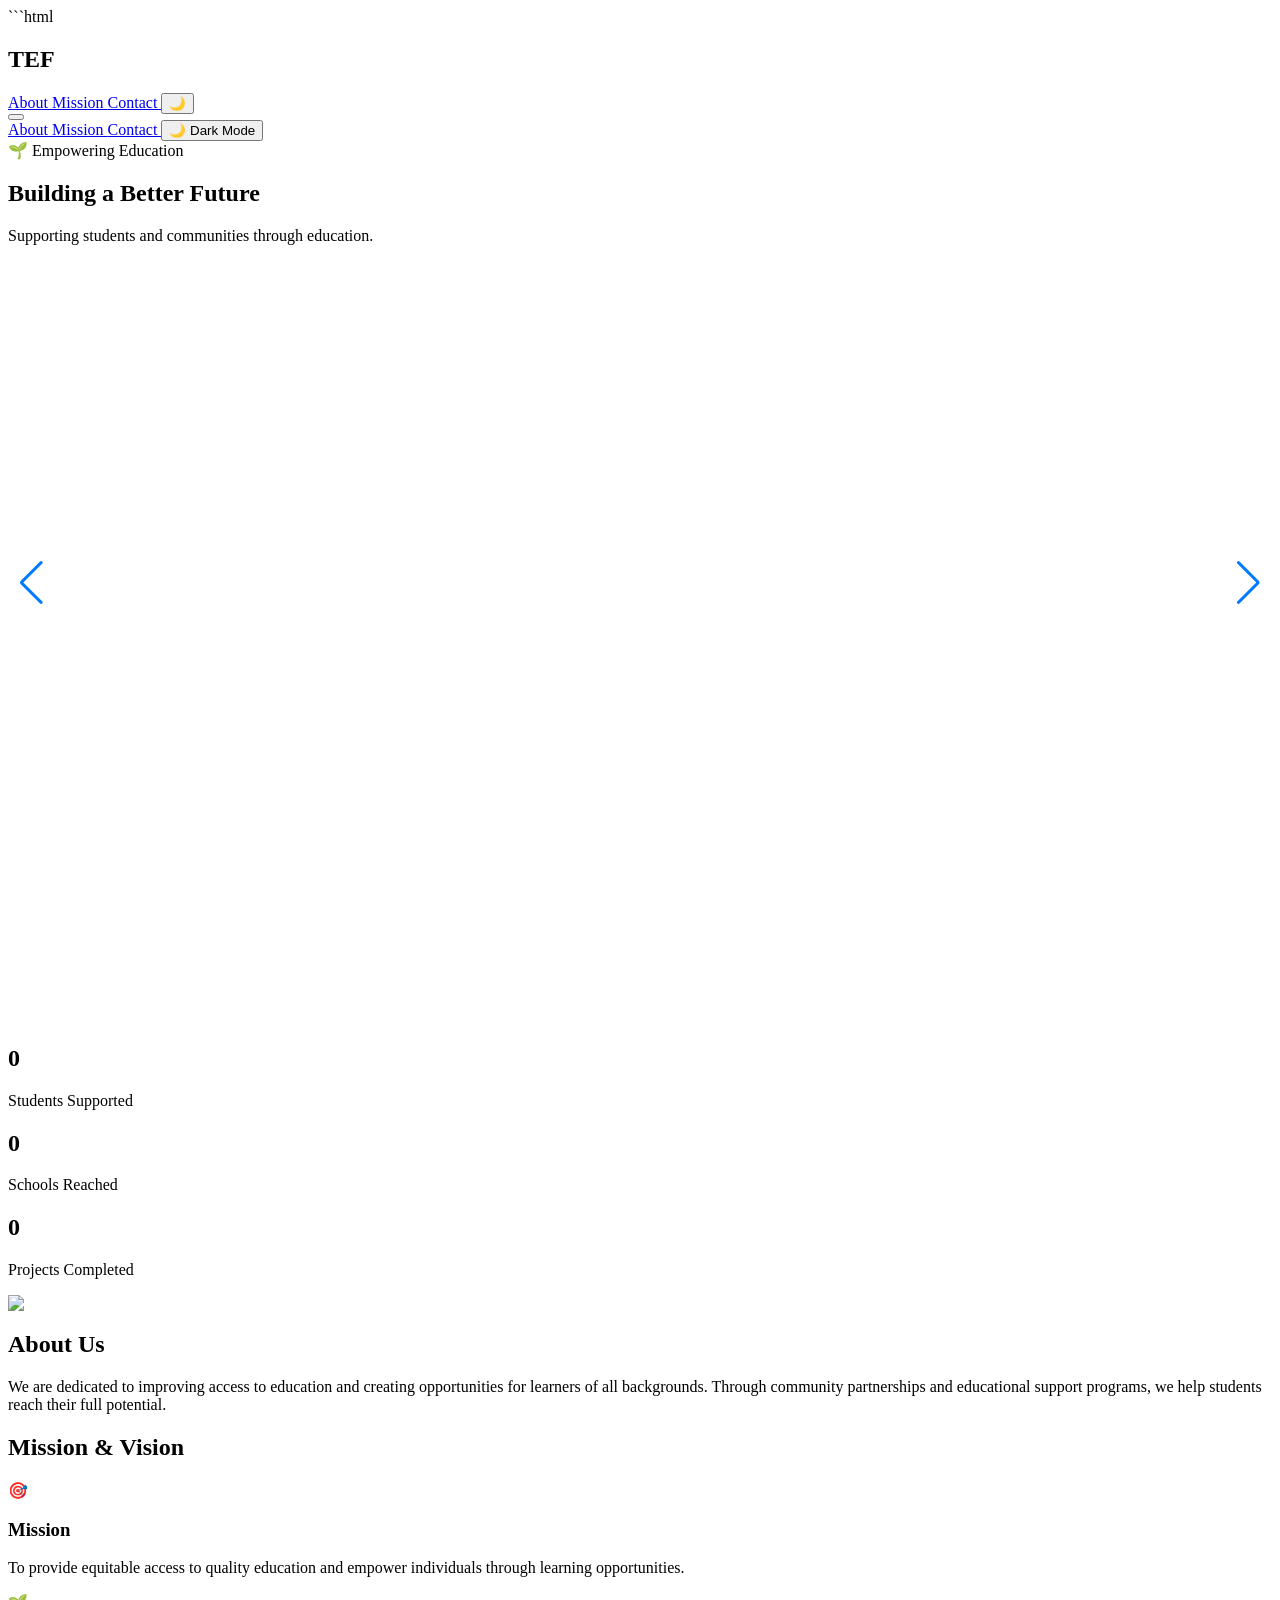
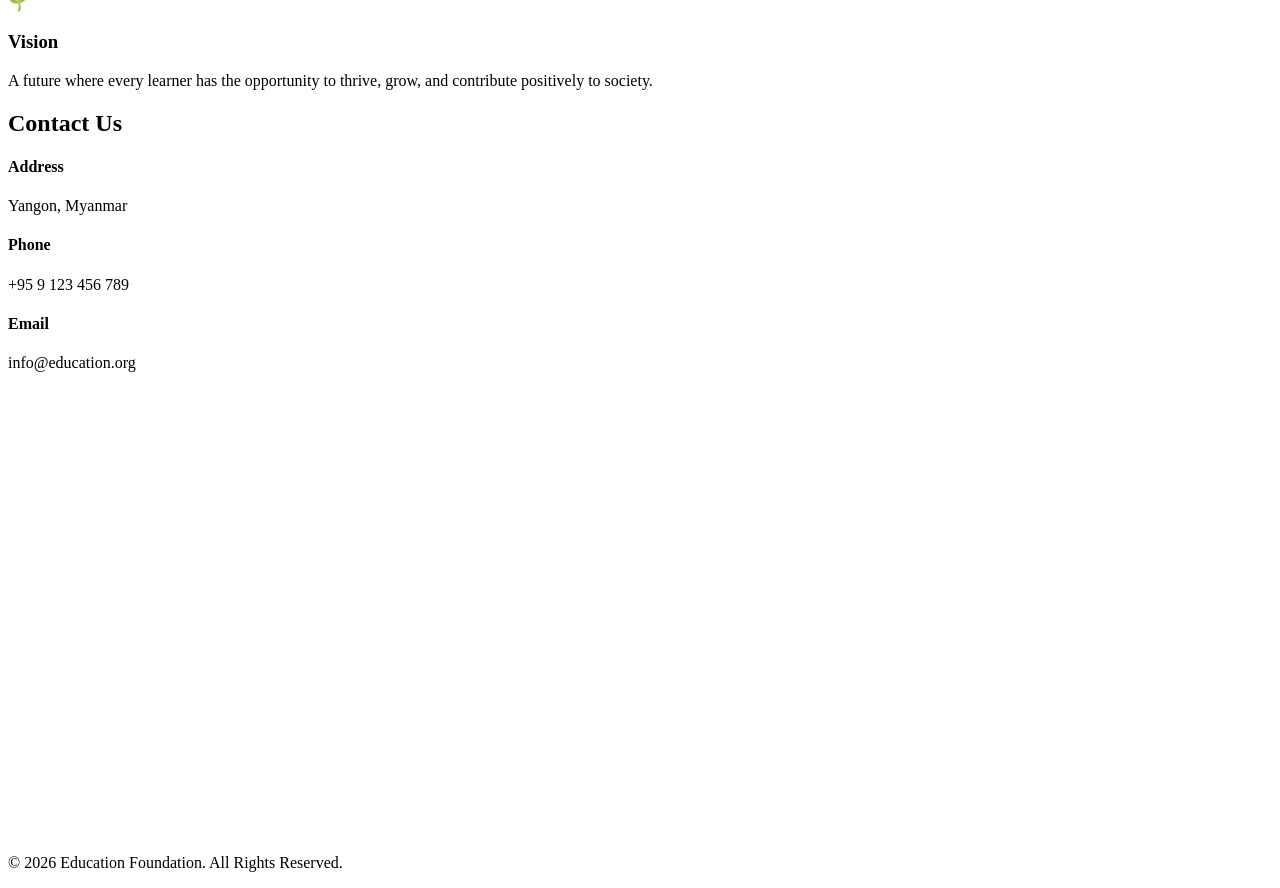
==== index.html @ 76b87ffc "Add files via upload" ====
```html
<!DOCTYPE html>
<html lang="en" class="scroll-smooth">

<head>
  <meta charset="UTF-8" />
  <meta name="viewport" content="width=device-width, initial-scale=1.0" />

  <title>Education Foundation</title>

  <!-- Tailwind CDN -->
  <script src="https://cdn.tailwindcss.com"></script>

  <!-- Swiper CSS -->
  <link rel="stylesheet" href="https://cdn.jsdelivr.net/npm/swiper@11/swiper-bundle.min.css"/>

  <!-- Fonts -->
  <link rel="preconnect" href="https://fonts.googleapis.com">
  <link href="https://fonts.googleapis.com/css2?family=Poppins:wght@300;400;500;600;700&display=swap" rel="stylesheet">

  <link href="https://unpkg.com/aos@2.3.1/dist/aos.css" rel="stylesheet">
  <link rel="stylesheet" href="css/style.css"> 
</head>


<body
  class="bg-gradient-to-b from-green-50 to-white text-stone-900 transition-colors duration-300">
  <!-- Navbar -->
  <nav id="navbar"
  class="fixed top-0 w-full z-50 transition-all duration-300 backdrop-blur-md bg-white/70 border-b border-green-100">

  <div class="max-w-7xl mx-auto px-6">

    <!-- Top Bar -->
    <div class="flex justify-between items-center h-20">

      <!-- Logo -->
      <h1 class="logo-text font-bold text-2xl text-green-700">
        TEF
      </h1>

      <!-- Desktop Menu -->
      <div class="hidden md:flex items-center gap-8">

        <a href="#about" class="nav-link hover:text-green-700">
          About
        </a>

        <a href="#mission" class="nav-link hover:text-green-700">
          Mission
        </a>

        <a href="#contact" class="nav-link hover:text-green-700">
          Contact
        </a>

        <button
          id="themeToggle"
          class="p-2 rounded-full bg-green-100 hover:bg-green-200 transition"
          aria-label="Toggle theme">
          🌙
        </button>

      </div>

      <!-- Mobile Menu Button -->
      <button id="menuBtn" class="md:hidden text-green-700">

        <svg
          xmlns="http://www.w3.org/2000/svg"
          class="w-8 h-8"
          fill="none"
          viewBox="0 0 24 24"
          stroke="currentColor">

          <path
            stroke-linecap="round"
            stroke-linejoin="round"
            stroke-width="2"
            d="M4 6h16M4 12h16M4 18h16" />

        </svg>

      </button>

    </div>

    <!-- Mobile Menu -->
    <div
      id="mobileMenu"
      class="max-h-0 overflow-hidden transition-all duration-300 md:hidden">

      <div class="flex flex-col gap-4 pb-6">

        <a href="#about" class="mobile-link">
          About
        </a>

        <a href="#mission" class="mobile-link">
          Mission
        </a>

        <a href="#contact" class="mobile-link">
          Contact
        </a>

        <button
          id="mobileThemeToggle"
          class="text-left">
          🌙 Dark Mode
        </button>

      </div>

    </div>

  </div>

</nav>
      
  <!-- Hero -->
  <section class="relative h-screen overflow-hidden">

    <div class="swiper heroSwiper h-full">

      <div class="swiper-wrapper">

        <!-- SLIDE 1 -->
        <div class="swiper-slide">
          <div class="h-screen flex items-center justify-center bg-cover bg-center relative"
               style="background-image:url('https://images.unsplash.com/photo-1509062522246-3755977927d7')">

            <div class="absolute inset-0 bg-black/60"></div>

            <div class="relative z-10 text-center text-white max-w-4xl px-6">

              <span class="hero-badge inline-block bg-green-500/80 px-4 py-2 rounded-full mb-6">
                🌱 Empowering Education
              </span>

              <h1 class="hero-title text-5xl md:text-7xl font-bold">
                Building a Better Future
              </h1>

              <p class="hero-text mt-6 text-lg md:text-xl text-white/90">
                Supporting students and communities through education.
              </p>

            </div>
          </div>
        </div>

        <!-- SLIDE 2 -->
        <div class="swiper-slide">
          <div class="h-screen flex items-center justify-center bg-cover bg-center relative"
               style="background-image:url('https://images.unsplash.com/photo-1523240795612-9a054b0db644')">

            <div class="absolute inset-0 bg-black/60"></div>

            <div class="relative z-10 text-center text-white max-w-4xl px-6">

              <span class="hero-badge inline-block bg-green-500/80 px-4 py-2 rounded-full mb-6">
                🎓 Education For All
              </span>

              <h1 class="hero-title text-5xl md:text-7xl font-bold">
                Empowering Young Minds
              </h1>

              <p class="hero-text mt-6 text-lg md:text-xl text-white/90">
                Creating opportunities for a brighter future.
              </p>

            </div>
          </div>
        </div>

        <!-- SLIDE 3 -->
        <div class="swiper-slide">
          <div class="h-screen flex items-center justify-center bg-cover bg-center relative"
               style="background-image:url('https://images.unsplash.com/photo-1522202176988-66273c2fd55f')">

            <div class="absolute inset-0 bg-black/60"></div>

            <div class="relative z-10 text-center text-white max-w-4xl px-6">

              <span class="hero-badge inline-block bg-green-500/80 px-4 py-2 rounded-full mb-6">
                📚 Learning Together
              </span>

              <h1 class="hero-title text-5xl md:text-7xl font-bold">
                Education Changes Lives
              </h1>

              <p class="hero-text mt-6 text-lg md:text-xl text-white/90">
                Building stronger communities through learning.
              </p>

            </div>
          </div>
        </div>

      </div>

      <!-- Controls -->
      <div class="swiper-button-prev"></div>
      <div class="swiper-button-next"></div>
      <div class="swiper-pagination"></div>

    </div>

  </section>
  <section class="py-20 bg-white">

  <div class="max-w-6xl mx-auto px-6 grid md:grid-cols-3 gap-10 text-center">

    <div data-aos="fade-up">
      <h2 class="text-5xl font-bold text-green-700 counter" data-target="5000">0</h2>
      <p class="text-gray-600 mt-2">Students Supported</p>
    </div>

    <div data-aos="fade-up" data-aos-delay="200">
      <h2 class="text-5xl font-bold text-green-700 counter" data-target="120">0</h2>
      <p class="text-gray-600 mt-2">Schools Reached</p>
    </div>

    <div data-aos="fade-up" data-aos-delay="400">
      <h2 class="text-5xl font-bold text-green-700 counter" data-target="35">0</h2>
      <p class="text-gray-600 mt-2">Projects Completed</p>
    </div>

  </div>

</section>

  <!-- About -->
  <section id="about" class="py-28">

    <div class="max-w-6xl mx-auto px-6">

      <div class="grid md:grid-cols-2 gap-14 items-center">

        <img
          src="https://images.unsplash.com/photo-1509062522246-3755977927d7"
          class="rounded-3xl shadow-xl w-full object-cover h-[450px]">

        <div>

          <h2 class="text-4xl font-bold text-stone-900">

            About Us

          </h2>

          <p class="mt-6 text-stone-600 leading-relaxed">

            We are dedicated to improving access to education and creating opportunities for learners of all backgrounds. Through community partnerships and educational support programs, we help students reach their full potential.

          </p>

        </div>

      </div>

    </div>

  </section>

  <!-- Mission Vision -->
  <section id="mission" class="py-20">

    <div class="max-w-6xl mx-auto px-6">

      <div class="text-center mb-14">

        <h2 class="text-4xl font-bold text-stone-900">
          Mission & Vision
        </h2>

      </div>

      <div class="grid md:grid-cols-2 gap-8">

        <div
          class="bg-white p-10 rounded-3xl shadow-[0_10px_40px_rgba(0,0,0,.08)]">

          <div class="text-4xl mb-4">
            🎯
          </div>

          <h3 class="text-2xl font-semibold text-green-700">
            Mission
          </h3>

          <p class="mt-4 text-stone-600">

            To provide equitable access to quality education and empower individuals through learning opportunities.

          </p>

        </div>

        <div
          class="bg-white p-10 rounded-3xl shadow-[0_10px_40px_rgba(0,0,0,.08)]">

          <div class="text-4xl mb-4">
            🌱
          </div>

          <h3 class="text-2xl font-semibold text-green-700">
            Vision
          </h3>

          <p class="mt-4 text-stone-600">

            A future where every learner has the opportunity to thrive, grow, and contribute positively to society.

          </p>

        </div>

      </div>

    </div>

  </section>

  <!-- Contact -->
  <section id="contact" class="py-28">

    <div class="max-w-6xl mx-auto px-6">

      <div class="grid md:grid-cols-2 gap-10">

        <!-- Contact Info -->

        <div
          class="bg-white p-10 rounded-3xl shadow-[0_10px_40px_rgba(0,0,0,.08)]">

          <h2 class="text-3xl font-bold text-stone-900 mb-8">

            Contact Us

          </h2>

          <div class="space-y-6">

            <div>
              <h4 class="font-semibold text-green-700">
                Address
              </h4>
              <p class="text-stone-600">
                Yangon, Myanmar
              </p>
            </div>

            <div>
              <h4 class="font-semibold text-green-700">
                Phone
              </h4>
              <p class="text-stone-600">
                +95 9 123 456 789
              </p>
            </div>

            <div>
              <h4 class="font-semibold text-green-700">
                Email
              </h4>
              <p class="text-stone-600">
                info@education.org
              </p>
            </div>

          </div>

        </div>

        <!-- Map -->

        <div
          class="rounded-3xl overflow-hidden shadow-[0_10px_40px_rgba(0,0,0,.08)]">

          <iframe
            src="https://maps.google.com/maps?q=yangon&t=&z=13&ie=UTF8&iwloc=&output=embed"
            width="100%"
            height="450"
            style="border:0;"
            loading="lazy">
          </iframe>

        </div>

      </div>

    </div>

  </section>

  <!-- Footer -->

  <footer class="border-t border-green-100 py-8">

    <div class="max-w-6xl mx-auto px-6 text-center">

      <p class="text-stone-500">

        © 2026 Education Foundation. All Rights Reserved.

      </p>

    </div>

  </footer>
<!-- ================= SCRIPTS ================= -->

  <!-- Swiper JS -->
  <script src="https://cdn.jsdelivr.net/npm/swiper@11/swiper-bundle.min.js"></script>

  <!-- MAIN JS -->
  <script src="js/main.js"></script>  

  <script src="https://unpkg.com/aos@2.3.1/dist/aos.js"></script>
  
  <!--AOS Initialization-->
  <script>
    AOS.init({
      duration: 1000,
      once: true
    });
  </script>
</body>
 
</html>
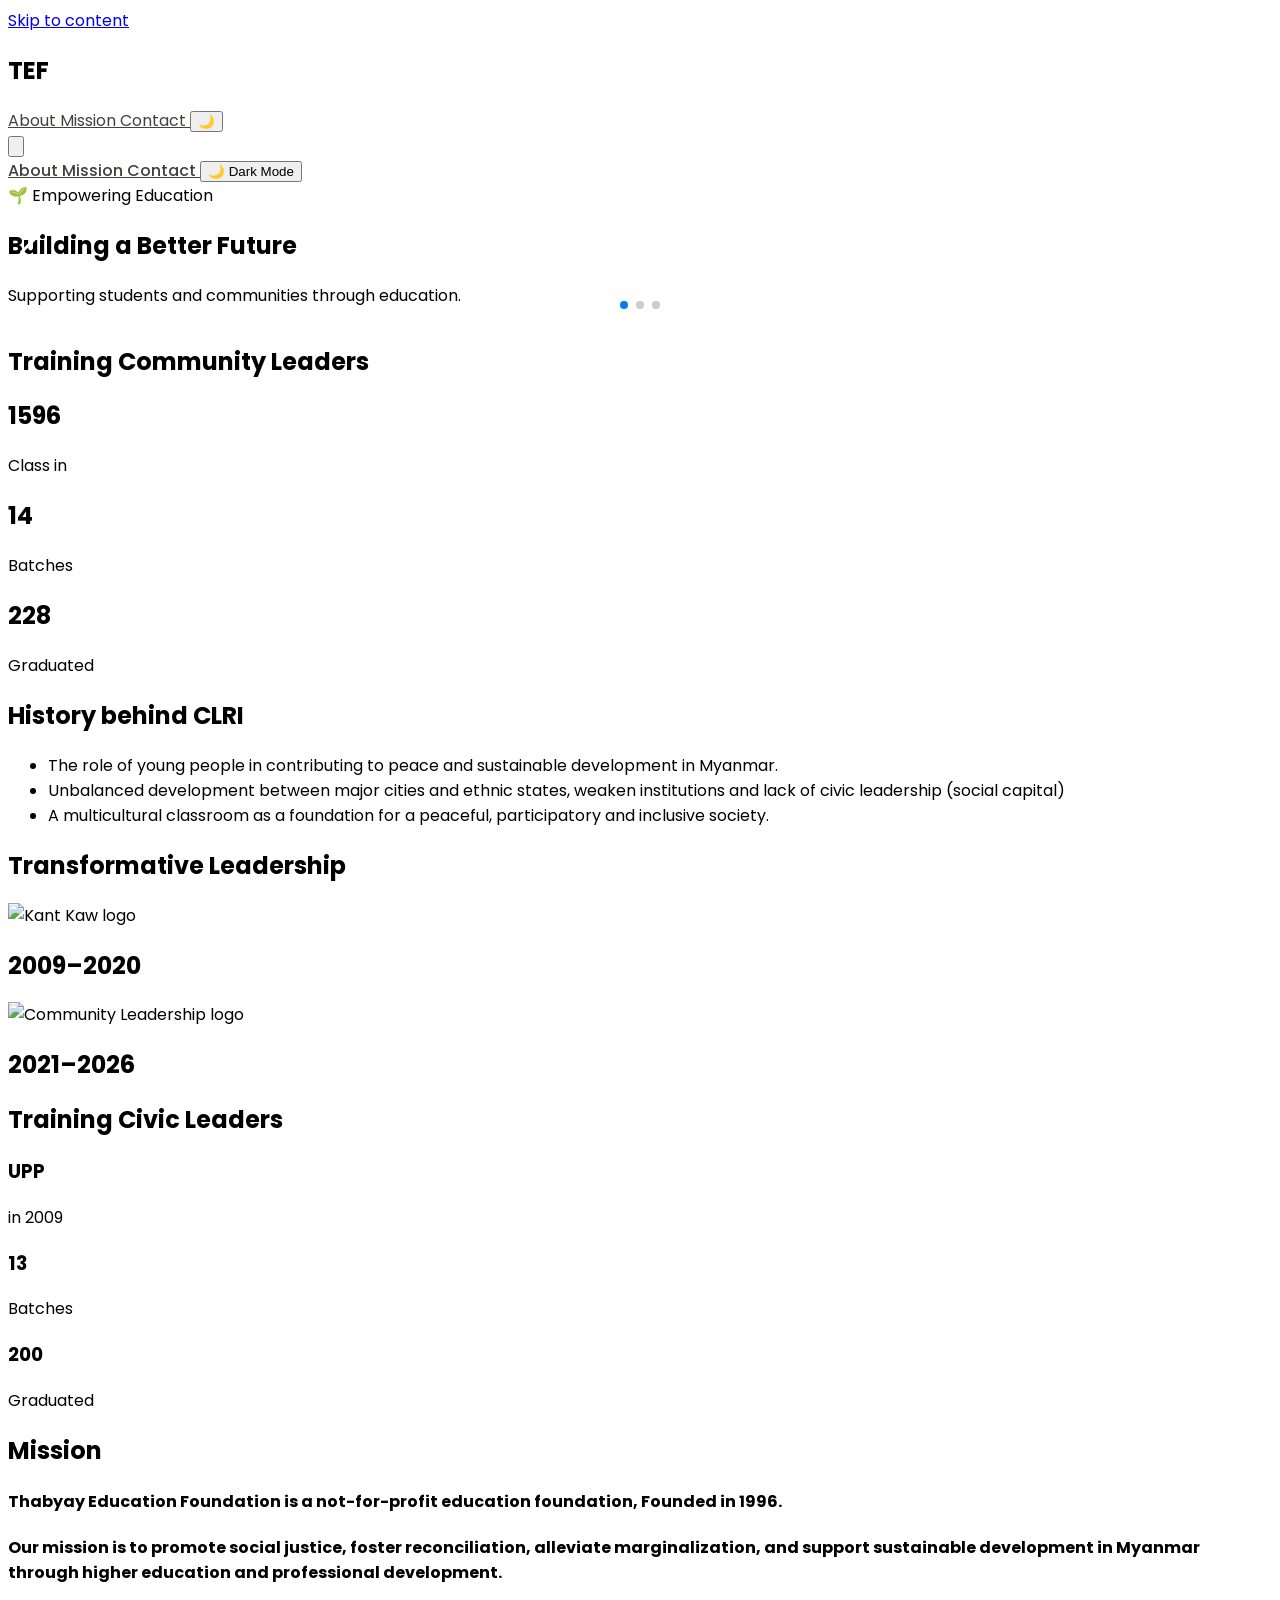
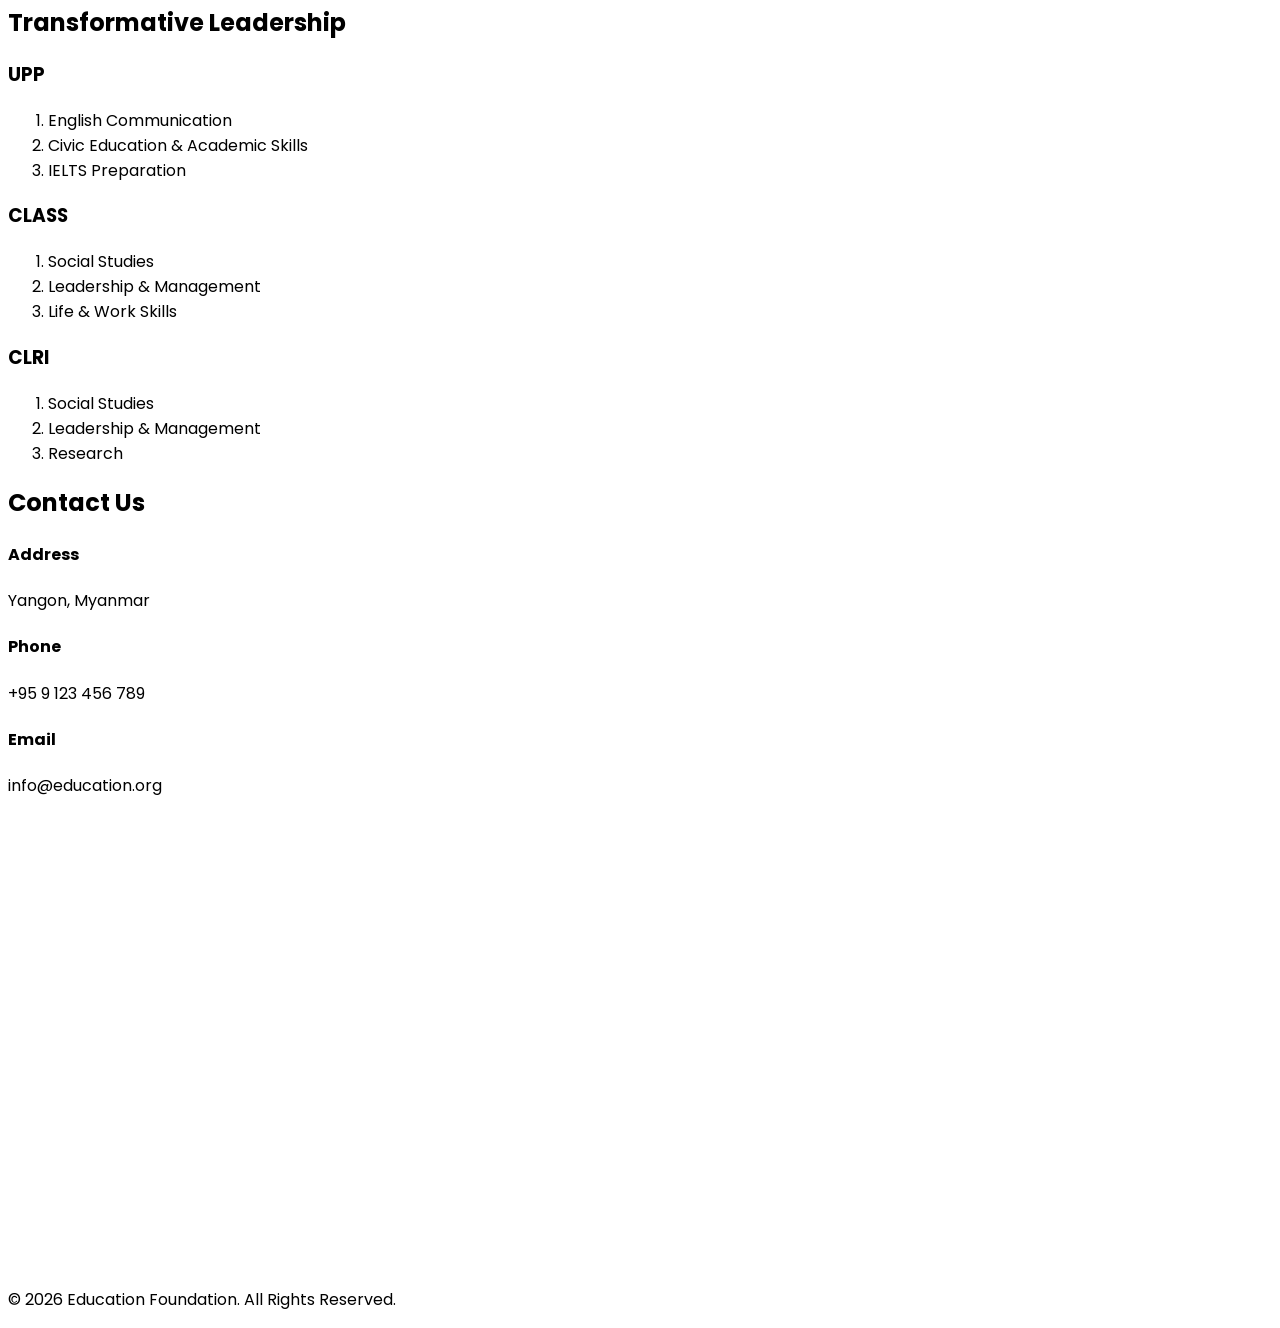
==== commit ee725e0f: "Add files via upload" ====
--- a/index.html
+++ b/index.html
@@ -1,4 +1,3 @@
-```html
 <!DOCTYPE html>
 <html lang="en" class="scroll-smooth">
 
@@ -12,112 +11,122 @@
   <script src="https://cdn.tailwindcss.com"></script>
 
   <!-- Swiper CSS -->
-  <link rel="stylesheet" href="https://cdn.jsdelivr.net/npm/swiper@11/swiper-bundle.min.css"/>
+  <link rel="stylesheet" href="https://cdn.jsdelivr.net/npm/swiper@11/swiper-bundle.min.css" />
 
   <!-- Fonts -->
   <link rel="preconnect" href="https://fonts.googleapis.com">
+  <link rel="preconnect" href="https://fonts.gstatic.com" crossorigin>
+  <link rel="preconnect" href="https://cdn.jsdelivr.net">
+  <link rel="preconnect" href="https://unpkg.com">
   <link href="https://fonts.googleapis.com/css2?family=Poppins:wght@300;400;500;600;700&display=swap" rel="stylesheet">
 
   <link href="https://unpkg.com/aos@2.3.1/dist/aos.css" rel="stylesheet">
-  <link rel="stylesheet" href="css/style.css"> 
+  <link rel="stylesheet" href="css/style.css">
+  <meta name="description"
+    content="Thabyay Education Foundation - Supporting students and communities through education.">
+  <meta name="robots" content="index, follow">
+  <meta property="og:title" content="Education Foundation">
+  <meta property="og:description" content="Thabyay Education Foundation - Empowering communities through education and leadership development.">
+  <meta name="theme-color" content="#16a34a">
+  <link rel="icon" href="favicon.ico">
+  <link rel="canonical" href="https://example.org">
+
+  <script type="application/ld+json">
+  {
+    "@context": "https://schema.org",
+    "@type": "EducationalOrganization",
+    "name": "Thabyay Education Foundation",
+    "description": "Education foundation supporting leadership and community development.",
+    "url": "https://example.org"
+  }
+  </script>
+
 </head>
 
-
-<body
-  class="bg-gradient-to-b from-green-50 to-white text-stone-900 transition-colors duration-300">
+<body class="bg-white text-stone-900 leading-relaxed antialiased font-[Poppins]">
+  <a href="#main" class="absolute left-[-999px] top-auto w-1 h-1 overflow-hidden focus:left-4 focus:top-4 focus:w-auto focus:h-auto focus:bg-white focus:text-black focus:p-2 focus:z-50">
+    Skip to content
+  </a>
   <!-- Navbar -->
   <nav id="navbar"
-  class="fixed top-0 w-full z-50 transition-all duration-300 backdrop-blur-md bg-white/70 border-b border-green-100">
-
-  <div class="max-w-7xl mx-auto px-6">
-
-    <!-- Top Bar -->
-    <div class="flex justify-between items-center h-20">
-
-      <!-- Logo -->
-      <h1 class="logo-text font-bold text-2xl text-green-700">
-        TEF
-      </h1>
-
-      <!-- Desktop Menu -->
-      <div class="hidden md:flex items-center gap-8">
-
-        <a href="#about" class="nav-link hover:text-green-700">
-          About
-        </a>
-
-        <a href="#mission" class="nav-link hover:text-green-700">
-          Mission
-        </a>
-
-        <a href="#contact" class="nav-link hover:text-green-700">
-          Contact
-        </a>
-
-        <button
-          id="themeToggle"
-          class="p-2 rounded-full bg-green-100 hover:bg-green-200 transition"
-          aria-label="Toggle theme">
-          🌙
+    aria-label="Main navigation"
+    class="fixed top-0 w-full z-50 transition-all duration-300 backdrop-blur-md bg-white/70 border-b border-stone-100/40">
+
+    <div class="max-w-7xl mx-auto px-6">
+
+      <!-- Top Bar -->
+      <div class="flex justify-between items-center h-20">
+
+        <!-- Logo -->
+        <h1 class="logo-text font-bold text-2xl text-green-700">
+          TEF
+        </h1>
+
+        <!-- Desktop Menu -->
+        <div class="hidden md:flex items-center gap-8">
+
+          <a href="#about" class="nav-link hover:text-green-700">
+            About
+          </a>
+
+          <a href="#mission" class="nav-link hover:text-green-700">
+            Mission
+          </a>
+
+          <a href="#contact" class="nav-link hover:text-green-700">
+            Contact
+          </a>
+
+          <button id="themeToggle" class="p-2 rounded-full bg-green-100 hover:bg-green-200 transition"
+            aria-label="Toggle theme">
+            🌙
+          </button>
+
+        </div>
+
+        <!-- Mobile Menu Button -->
+        <button id="menuBtn" class="md:hidden text-green-700" aria-label="Open menu" aria-expanded="false">
+
+          <svg xmlns="http://www.w3.org/2000/svg" class="w-8 h-8" fill="none" viewBox="0 0 24 24" stroke="currentColor">
+
+            <path stroke-linecap="round" stroke-linejoin="round" stroke-width="2" d="M4 6h16M4 12h16M4 18h16" />
+
+          </svg>
+
         </button>
 
       </div>
 
-      <!-- Mobile Menu Button -->
-      <button id="menuBtn" class="md:hidden text-green-700">
-
-        <svg
-          xmlns="http://www.w3.org/2000/svg"
-          class="w-8 h-8"
-          fill="none"
-          viewBox="0 0 24 24"
-          stroke="currentColor">
-
-          <path
-            stroke-linecap="round"
-            stroke-linejoin="round"
-            stroke-width="2"
-            d="M4 6h16M4 12h16M4 18h16" />
-
-        </svg>
-
-      </button>
-
-    </div>
-
-    <!-- Mobile Menu -->
-    <div
-      id="mobileMenu"
-      class="max-h-0 overflow-hidden transition-all duration-300 md:hidden">
-
-      <div class="flex flex-col gap-4 pb-6">
-
-        <a href="#about" class="mobile-link">
-          About
-        </a>
-
-        <a href="#mission" class="mobile-link">
-          Mission
-        </a>
-
-        <a href="#contact" class="mobile-link">
-          Contact
-        </a>
-
-        <button
-          id="mobileThemeToggle"
-          class="text-left">
-          🌙 Dark Mode
-        </button>
-
-      </div>
-
-    </div>
-
-  </div>
-
-</nav>
-      
+      <!-- Mobile Menu -->
+      <div id="mobileMenu" class="max-h-0 overflow-hidden transition-all duration-300 md:hidden">
+
+        <div class="flex flex-col gap-4 pb-6">
+
+          <a href="#about" class="mobile-link">
+            About
+          </a>
+
+          <a href="#mission" class="mobile-link">
+            Mission
+          </a>
+
+          <a href="#contact" class="mobile-link">
+            Contact
+          </a>
+
+          <button id="mobileThemeToggle" class="text-left" aria-label="Toggle theme">
+            🌙 Dark Mode
+          </button>
+
+        </div>
+
+      </div>
+
+    </div>
+
+  </nav>
+
+  <main id="main">
   <!-- Hero -->
   <section class="relative h-screen overflow-hidden">
 
@@ -128,21 +137,21 @@
         <!-- SLIDE 1 -->
         <div class="swiper-slide">
           <div class="h-screen flex items-center justify-center bg-cover bg-center relative"
-               style="background-image:url('https://images.unsplash.com/photo-1509062522246-3755977927d7')">
-
-            <div class="absolute inset-0 bg-black/60"></div>
+            style="background-image:url('https://images.unsplash.com/photo-1509062522246-3755977927d7')">
+
+            <div class="absolute inset-0 bg-black/50"></div>
 
             <div class="relative z-10 text-center text-white max-w-4xl px-6">
 
-              <span class="hero-badge inline-block bg-green-500/80 px-4 py-2 rounded-full mb-6">
+              <span class="hero-badge inline-block bg-white/5 backdrop-blur-md border border-white/10 px-4 py-2 rounded-full mb-6 animate-in">
                 🌱 Empowering Education
               </span>
 
-              <h1 class="hero-title text-5xl md:text-7xl font-bold">
+              <h1 class="hero-title text-4xl md:text-6xl font-bold animate-in">
                 Building a Better Future
               </h1>
 
-              <p class="hero-text mt-6 text-lg md:text-xl text-white/90">
+              <p class="hero-text mt-6 text-lg md:text-xl text-white/80 animate-in">
                 Supporting students and communities through education.
               </p>
 
@@ -153,21 +162,21 @@
         <!-- SLIDE 2 -->
         <div class="swiper-slide">
           <div class="h-screen flex items-center justify-center bg-cover bg-center relative"
-               style="background-image:url('https://images.unsplash.com/photo-1523240795612-9a054b0db644')">
-
-            <div class="absolute inset-0 bg-black/60"></div>
+            style="background-image:url('https://images.unsplash.com/photo-1523240795612-9a054b0db644')">
+
+            <div class="absolute inset-0 bg-black/50"></div>
 
             <div class="relative z-10 text-center text-white max-w-4xl px-6">
 
-              <span class="hero-badge inline-block bg-green-500/80 px-4 py-2 rounded-full mb-6">
+              <span class="hero-badge inline-block bg-white/5 backdrop-blur-md border border-white/10 px-4 py-2 rounded-full mb-6 animate-in">
                 🎓 Education For All
               </span>
 
-              <h1 class="hero-title text-5xl md:text-7xl font-bold">
+              <h1 class="hero-title text-4xl md:text-6xl font-bold animate-in">
                 Empowering Young Minds
               </h1>
 
-              <p class="hero-text mt-6 text-lg md:text-xl text-white/90">
+              <p class="hero-text mt-6 text-lg md:text-xl text-white/80 animate-in">
                 Creating opportunities for a brighter future.
               </p>
 
@@ -178,21 +187,21 @@
         <!-- SLIDE 3 -->
         <div class="swiper-slide">
           <div class="h-screen flex items-center justify-center bg-cover bg-center relative"
-               style="background-image:url('https://images.unsplash.com/photo-1522202176988-66273c2fd55f')">
-
-            <div class="absolute inset-0 bg-black/60"></div>
+            style="background-image:url('https://images.unsplash.com/photo-1522202176988-66273c2fd55f')">
+
+            <div class="absolute inset-0 bg-black/50"></div>
 
             <div class="relative z-10 text-center text-white max-w-4xl px-6">
 
-              <span class="hero-badge inline-block bg-green-500/80 px-4 py-2 rounded-full mb-6">
+              <span class="hero-badge inline-block bg-white/5 backdrop-blur-md border border-white/10 px-4 py-2 rounded-full mb-6 animate-in">
                 📚 Learning Together
               </span>
 
-              <h1 class="hero-title text-5xl md:text-7xl font-bold">
+              <h1 class="hero-title text-4xl md:text-6xl font-bold animate-in">
                 Education Changes Lives
               </h1>
 
-              <p class="hero-text mt-6 text-lg md:text-xl text-white/90">
+              <p class="hero-text mt-6 text-lg md:text-xl text-white/80 animate-in">
                 Building stronger communities through learning.
               </p>
 
@@ -210,98 +219,360 @@
     </div>
 
   </section>
-  <section class="py-20 bg-white">
-
-  <div class="max-w-6xl mx-auto px-6 grid md:grid-cols-3 gap-10 text-center">
-
-    <div data-aos="fade-up">
-      <h2 class="text-5xl font-bold text-green-700 counter" data-target="5000">0</h2>
-      <p class="text-gray-600 mt-2">Students Supported</p>
-    </div>
-
-    <div data-aos="fade-up" data-aos-delay="200">
-      <h2 class="text-5xl font-bold text-green-700 counter" data-target="120">0</h2>
-      <p class="text-gray-600 mt-2">Schools Reached</p>
-    </div>
-
-    <div data-aos="fade-up" data-aos-delay="400">
-      <h2 class="text-5xl font-bold text-green-700 counter" data-target="35">0</h2>
-      <p class="text-gray-600 mt-2">Projects Completed</p>
+  <section class="py-14 bg-white">
+    <!-- Title -->
+
+    <h2 class="text-4xl font-bold text-stone-900 text-center mb-8 animate-in">
+
+      Training Community Leaders
+
+    </h2>
+    <div class="max-w-5xl mx-auto px-6 grid md:grid-cols-3 gap-10 text-center">
+
+      <div data-animate>
+        <h2 class="text-5xl font-bold text-green-700 counter" data-target="2015">0</h2>
+        <p class="text-gray-600 mt-2">Class in</p>
+      </div>
+
+      <div data-animate data-aos-delay="200">
+        <h2 class="text-5xl font-bold text-green-700 counter" data-target="14">0</h2>
+        <p class="text-gray-600 mt-2">Batches</p>
+      </div>
+
+      <div data-animate data-aos-delay="400">
+        <h2 class="text-5xl font-bold text-green-700 counter" data-target="286">0</h2>
+        <p class="text-gray-600 mt-2">Graduated</p>
+      </div>
+
+    </div>
+
+  </section>
+
+  <!-- About -->
+  <section id="about" class="py-14">
+
+    <div class="max-w-5xl mx-auto px-6">
+
+      <div class="grid md:grid-cols-1 gap-14 items-center ">
+
+
+
+
+        <div class="bg-white p-10 rounded-3xl shadow-[0_2px_12px_rgba(0,0,0,0.04)]">
+          <h2 class="text-4xl font-bold text-stone-900 text-center ">
+
+            History behind CLRI
+
+          </h2>
+
+          <ul class="mt-6 list-disc pl-6">
+            <li>The role of young people in contributing to peace and sustainable development in Myanmar. </li>
+            <li>Unbalanced development between major cities and ethnic states, weaken institutions and lack of civic
+              leadership (social capital)</li>
+            <li>A multicultural classroom as a foundation for a peaceful, participatory and inclusive society. </li>
+
+          </ul>
+
+
+        </div>
+
+
+
+
+
+
+      </div>
+
+    </div>
+
+  </section>
+
+
+
+
+  <!--Journey TEF-->
+  <section id="history" class="py-10 mb-10">
+    <h2 class="text-4xl font-bold text-stone-900 text-center mb-8">
+
+      Transformative Leadership
+
+    </h2>
+    <div class="max-w-5xl mx-auto px-6">
+
+      <div class="
+grid
+grid-cols-1
+md:grid-cols-[1fr_auto_1fr]
+items-center
+gap-8">
+
+        <!-- LEFT -->
+
+        <div class="
+left-logo animate-in
+opacity-0
+translate-x-[-60px]
+transition-all
+duration-1000">
+
+          <div class="
+h-[180px]
+md:h-[220px]
+flex
+items-center
+justify-center">
+
+            <img src="images/Kant_Kaw_Logo.svg" alt="Kant Kaw logo" loading="lazy" class="
+max-h-full
+max-w-[320px]
+object-contain">
+
+          </div>
+
+          <h2 class="
+year-left animate-in
+opacity-0
+text-center
+mt-5
+text-green-700
+font-bold
+text-2xl
+md:text-4xl">
+
+            2009–2020
+
+          </h2>
+
+        </div>
+
+
+        <!-- ARROW -->
+
+        <div class="
+arrow-wrap animate-in
+opacity-0
+flex
+justify-center">
+
+          <div class="arrow"></div>
+
+        </div>
+
+
+        <!-- RIGHT -->
+
+        <div class="
+right-logo animate-in
+opacity-0
+translate-x-[60px]
+transition-all
+duration-1000">
+
+          <div class="
+h-[180px]
+md:h-[220px]
+flex
+items-center
+justify-center">
+
+            <img src="images/Community_Leadership_Logo.svg" alt="Community Leadership logo" loading="lazy" class="
+max-h-full
+max-w-[320px]
+object-contain">
+
+          </div>
+
+          <h2 class="
+year-right animate-in
+opacity-0
+text-center
+mt-5
+text-green-700
+font-bold
+text-2xl
+md:text-4xl">
+
+            2021–2026
+
+          </h2>
+
+        </div>
+
+      </div>
+
+    </div>
+
+  </section>
+
+  <!-- Journey Traning Civic Leaders-->
+
+  <div class="max-w-5xl mx-auto px-6">
+
+    <!-- Title -->
+
+    <h2 class="
+      text-4xl font-bold text-stone-900 text-center mb-8">
+
+      Training Civic Leaders
+
+    </h2>
+
+    <!-- Timeline -->
+
+    <div class="
+      grid
+      grid-cols-1
+      md:grid-cols-3
+      gap-5">
+
+      <!-- Item -->
+
+      <div class="
+        clip-arrow
+        bg-[#94A95C]
+        text-white
+        h-[110px]
+        md:h-[130px]
+        flex
+        items-center
+        justify-center">
+
+        <div class="text-center">
+
+          <h3 class="
+            text-3xl
+            md:text-4xl
+            font-medium">
+
+            UPP
+
+          </h3>
+
+          <p class="
+            text-base
+            md:text-lg
+            mt-1">
+
+            in 2009
+
+          </p>
+
+        </div>
+
+      </div>
+
+      <!-- Item -->
+
+      <div class="
+        clip-arrow
+        bg-[#94A95C]
+        text-white
+        h-[110px]
+        md:h-[130px]
+        flex
+        items-center
+        justify-center">
+
+        <div class="text-center">
+
+          <h3 class="
+            text-3xl
+            md:text-4xl
+            font-medium">
+
+            13
+
+          </h3>
+
+          <p class="
+            text-base
+            md:text-lg
+            mt-1">
+
+            Batches
+
+          </p>
+
+        </div>
+
+      </div>
+
+      <!-- Item -->
+
+      <div class="
+        clip-arrow
+        bg-[#94A95C]
+        text-white
+        h-[110px]
+        md:h-[130px]
+        flex
+        items-center
+        justify-center">
+
+        <div class="text-center">
+
+          <h3 class="
+            text-3xl
+            md:text-4xl
+            font-medium">
+
+            200
+
+          </h3>
+
+          <p class="
+            text-base
+            md:text-lg
+            mt-1">
+
+            Graduated
+
+          </p>
+
+        </div>
+
+      </div>
+
     </div>
 
   </div>
 
-</section>
-
-  <!-- About -->
-  <section id="about" class="py-28">
-
-    <div class="max-w-6xl mx-auto px-6">
-
-      <div class="grid md:grid-cols-2 gap-14 items-center">
-
-        <img
-          src="https://images.unsplash.com/photo-1509062522246-3755977927d7"
-          class="rounded-3xl shadow-xl w-full object-cover h-[450px]">
-
-        <div>
-
-          <h2 class="text-4xl font-bold text-stone-900">
-
-            About Us
-
-          </h2>
-
-          <p class="mt-6 text-stone-600 leading-relaxed">
-
-            We are dedicated to improving access to education and creating opportunities for learners of all backgrounds. Through community partnerships and educational support programs, we help students reach their full potential.
-
+  <!-- Mission Vision -->
+  <section id="mission" class="py-10">
+
+    <div class="max-w-5xl mx-auto px-6">
+
+
+
+      <div class="grid  gap-8">
+
+
+        <div class="bg-white p-10 rounded-3xl shadow-[0_2px_12px_rgba(0,0,0,0.04)]">
+
+          <div class="text-center mb-14">
+
+            <h2 class="text-4xl font-bold text-stone-900">
+              Mission
+            </h2>
+
+          </div>
+
+          <h4 class="text-2xl font-semibold text-green-700 text-center">
+            Thabyay Education Foundation is a not-for-profit education foundation,
+            Founded in 1996.
+          </h4>
+          <div class="mt-6"></div>
+          <p class="mt-4 text-stone-600">
+
+            <!--p class="indent-[2rem]"-->
+            <b>Our mission is to promote social justice, foster reconciliation, alleviate marginalization, and support
+              sustainable development in Myanmar through higher education and professional development.
+            </b>
           </p>
 
         </div>
 
-      </div>
-
-    </div>
-
-  </section>
-
-  <!-- Mission Vision -->
-  <section id="mission" class="py-20">
-
-    <div class="max-w-6xl mx-auto px-6">
-
-      <div class="text-center mb-14">
-
-        <h2 class="text-4xl font-bold text-stone-900">
-          Mission & Vision
-        </h2>
-
-      </div>
-
-      <div class="grid md:grid-cols-2 gap-8">
-
-        <div
-          class="bg-white p-10 rounded-3xl shadow-[0_10px_40px_rgba(0,0,0,.08)]">
-
-          <div class="text-4xl mb-4">
-            🎯
-          </div>
-
-          <h3 class="text-2xl font-semibold text-green-700">
-            Mission
-          </h3>
-
-          <p class="mt-4 text-stone-600">
-
-            To provide equitable access to quality education and empower individuals through learning opportunities.
-
-          </p>
-
-        </div>
-
-        <div
-          class="bg-white p-10 rounded-3xl shadow-[0_10px_40px_rgba(0,0,0,.08)]">
+        <!--div class="bg-white p-10 rounded-3xl shadow-[0_10px_40px_rgba(0,0,0,.08)]">
 
           <div class="text-4xl mb-4">
             🌱
@@ -317,7 +588,7 @@
 
           </p>
 
-        </div>
+        </div-->
 
       </div>
 
@@ -325,17 +596,90 @@
 
   </section>
 
+  <!-- Learning Journey -->
+  <section id="learning-path" class="py-8">
+
+    <div class="max-w-6xl mx-auto px-6">
+
+      <h2 class="text-4xl font-bold text-center text-stone-900 mb-12">
+        Transformative Leadership
+      </h2>
+
+      <div class="grid grid-cols-1 md:grid-cols-3 gap-6">
+
+        <!-- UPP -->
+        <div class="group">
+
+          <div class="clip-arrow bg-[#94A95C] text-white h-[120px] flex items-center justify-center transition duration-300 group-hover:-translate-y-1">
+            <h3 class="text-3xl font-semibold tracking-wide">UPP</h3>
+          </div>
+
+          <div class="bg-white rounded-b-3xl shadow-[0_2px_12px_rgba(0,0,0,0.05)] p-7">
+           
+
+            <ol class="space-y-3 text-stone-700 list-decimal pl-5">
+              <li>English Communication</li>
+              <li>Civic Education & Academic Skills</li>
+              <li>IELTS Preparation</li>
+            </ol>
+          </div>
+
+        </div>
+
+        <!-- CLASS -->
+        <div class="group">
+
+          <div class="clip-arrow bg-[#94A95C] text-white h-[120px] flex items-center justify-center transition duration-300 group-hover:-translate-y-1">
+            <h3 class="text-3xl font-semibold tracking-wide">CLASS</h3>
+          </div>
+
+          <div class="bg-white rounded-b-3xl shadow-[0_2px_12px_rgba(0,0,0,0.05)] p-7">
+           
+
+            <ol class="space-y-3 text-stone-700 list-decimal pl-5">
+              <li>Social Studies</li>
+              <li>Leadership & Management</li>
+              <li>Life & Work Skills</li>
+            </ol>
+          </div>
+
+        </div>
+
+        <!-- CLRI -->
+        <div class="group">
+
+          <div class="clip-arrow bg-[#46552A] text-white h-[120px] flex items-center justify-center transition duration-300 group-hover:-translate-y-1">
+            <h3 class="text-3xl font-semibold tracking-wide">CLRI</h3>
+          </div>
+
+          <div class="bg-white rounded-b-3xl shadow-[0_2px_12px_rgba(0,0,0,0.05)] p-7">
+           
+
+            <ol class="space-y-3 text-stone-700 list-decimal pl-5">
+              <li>Social Studies</li>
+              <li>Leadership & Management</li>
+              <li>Research</li>
+            </ol>
+          </div>
+
+        </div>
+
+      </div>
+
+    </div>
+
+  </section>
+
   <!-- Contact -->
-  <section id="contact" class="py-28">
-
-    <div class="max-w-6xl mx-auto px-6">
+  <section id="contact" class="py-14">
+
+    <div class="max-w-5xl mx-auto px-6">
 
       <div class="grid md:grid-cols-2 gap-10">
 
         <!-- Contact Info -->
 
-        <div
-          class="bg-white p-10 rounded-3xl shadow-[0_10px_40px_rgba(0,0,0,.08)]">
+        <div class="bg-white p-10 rounded-3xl shadow-[0_2px_12px_rgba(0,0,0,0.04)]">
 
           <h2 class="text-3xl font-bold text-stone-900 mb-8">
 
@@ -378,15 +722,10 @@
 
         <!-- Map -->
 
-        <div
-          class="rounded-3xl overflow-hidden shadow-[0_10px_40px_rgba(0,0,0,.08)]">
-
-          <iframe
-            src="https://maps.google.com/maps?q=yangon&t=&z=13&ie=UTF8&iwloc=&output=embed"
-            width="100%"
-            height="450"
-            style="border:0;"
-            loading="lazy">
+        <div class="rounded-3xl overflow-hidden shadow-[0_2px_12px_rgba(0,0,0,0.04)]">
+
+          <iframe src="https://maps.google.com/maps?q=yangon&t=&z=13&ie=UTF8&iwloc=&output=embed" width="100%"
+            height="450" style="border:0;" loading="lazy">
           </iframe>
 
         </div>
@@ -399,36 +738,54 @@
 
   <!-- Footer -->
 
-  <footer class="border-t border-green-100 py-8">
-
-    <div class="max-w-6xl mx-auto px-6 text-center">
+  <footer class="border-t border-stone-100/40 py-6">
+
+    <div class="max-w-5xl mx-auto px-6 text-center">
 
       <p class="text-stone-500">
 
-        © 2026 Education Foundation. All Rights Reserved.
+        © <span id="year"></span> Education Foundation. All Rights Reserved.
 
       </p>
 
     </div>
 
   </footer>
-<!-- ================= SCRIPTS ================= -->
+  </main>
+  <!-- ================= SCRIPTS ================= -->
 
   <!-- Swiper JS -->
   <script src="https://cdn.jsdelivr.net/npm/swiper@11/swiper-bundle.min.js"></script>
 
+  <!-- AOS JS -->
+  <script src="https://unpkg.com/aos@2.3.1/dist/aos.js"></script>
+
   <!-- MAIN JS -->
-  <script src="js/main.js"></script>  
-
-  <script src="https://unpkg.com/aos@2.3.1/dist/aos.js"></script>
-  
-  <!--AOS Initialization-->
+  <script src="js/main.js" defer></script>
+
+  <!-- AOS Initialization (SAFE) -->
   <script>
-    AOS.init({
-      duration: 1000,
-      once: true
-    });
+  document.addEventListener("DOMContentLoaded", () => {
+    if (typeof AOS !== "undefined") {
+      AOS.init({
+        duration: 1000,
+        once: true
+      });
+    }
+  });
+  </script>
+
+  <!-- Year Injection -->
+  <script>
+  document.getElementById("year").textContent = new Date().getFullYear();
+  </script>
+
+  <!-- Global Error Logger -->
+  <script>
+  window.addEventListener("error", (e) => {
+    console.log("JS Error Detected:", e.message);
+  });
   </script>
 </body>
- 
-</html>
+
+</html>
--- a/css/style.css
+++ b/css/style.css
@@ -0,0 +1,125 @@
+  html {
+      scroll-behavior: smooth;
+    }
+
+    body {
+      font-family: 'Poppins', sans-serif;
+    }
+
+    .animate-in {
+      opacity: 1 !important;
+      transform: translateY(0) !important;
+      transition: all 0.8s ease;
+    }
+
+    .hero-badge,
+    .hero-title,
+    .hero-text {
+      opacity: 0;
+      transform: translateY(20px);
+    }
+
+    .swiper-button-next,
+    .swiper-button-prev {
+      color: white;
+    }
+
+    section {
+    scroll-margin-top: 100px;
+  }
+
+  .swiper-slide {
+    transition: all 0.6s ease;
+  }
+
+  .dark body {
+  background: #0f172a;
+  color: #f8fafc;
+}
+
+.dark nav {
+  background: rgba(15, 23, 42, 0.85);
+  border-color: rgba(255,255,255,.08);
+}
+
+.dark section {
+  color: #f8fafc;
+}
+
+.dark h1,
+.dark h2,
+.dark h3,
+.dark h4 {
+  color: white !important;
+}
+
+.dark p {
+  color: #cbd5e1 !important;
+}
+
+.dark .bg-white {
+  background-color: #1e293b !important;
+}
+
+.dark .text-stone-900 {
+  color: white !important;
+}
+
+.dark .text-stone-600,
+.dark .text-stone-500 {
+  color: #cbd5e1 !important;
+}
+
+.dark footer {
+  border-color: rgba(255,255,255,.08);
+}
+
+.dark .swiper-slide .absolute.inset-0 {
+  background: rgba(0,0,0,.7);
+}
+
+.nav-link {
+  color: #44403c;
+  transition: color .3s ease;
+}
+.dark nav {
+  background: rgba(15, 23, 42, 0.9);
+  backdrop-filter: blur(12px);
+  border-bottom: 1px solid rgba(255,255,255,.08);
+}
+.dark .nav-link {
+  color: #f8fafc;
+}
+
+.dark .nav-link:hover {
+  color: #22c55e;
+}
+.dark .logo-text {
+  color: #4ade80 !important;
+}
+.mobile-link {
+  color: #44403c;
+  font-weight: 500;
+}
+
+.dark .mobile-link {
+  color: #f8fafc;
+}
+
+.dark #mobileMenu {
+  background: #1e293b;
+  border-color: rgba(255,255,255,.08);
+}
+
+#mobileMenu {
+  transition: all .3s ease;
+}
+
+.dark #mobileMenu {
+  background: transparent;
+}
+
+#mobileMenu a {
+  padding: 12px 0;
+  font-weight: 500;
+}
